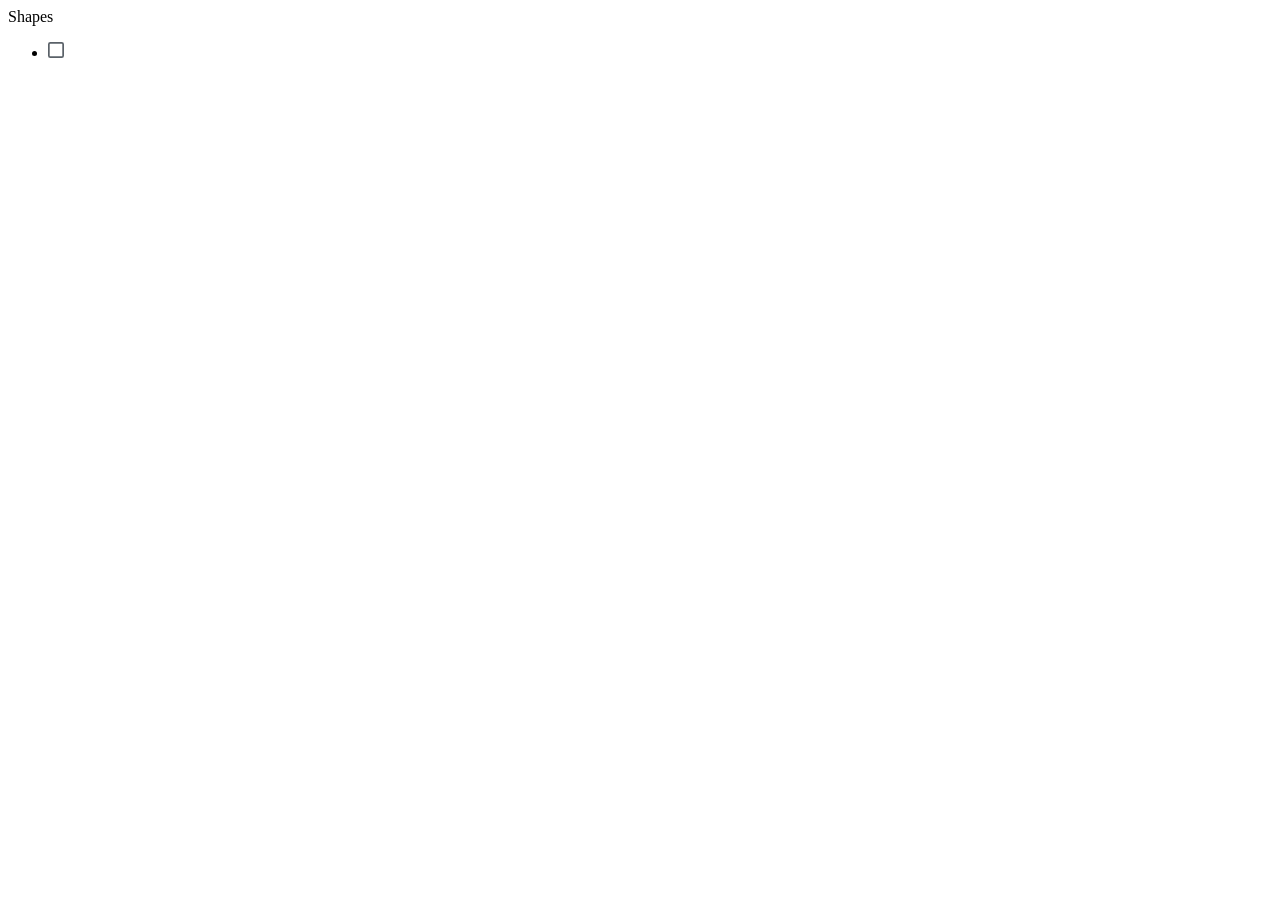
==== sample.html @ 171861ab "creating html file for drawing app" ====
<!DOCTYPE html>
<html lang="en">
<head>
    <meta charset="UTF-8">
    <meta http-equiv="X-UA-Compatible" content="IE=edge">
    <meta name="viewport" content="width=device-width, initial-scale=1.0">
    <title>Drawaing app</title>
</head>
<body>
    <div class="container">
        <section class="tools-board">
            <div class="row">
                <label class="title">Shapes</label>
                <ul class="options">
                    <li class="option">
                        <img src="image/rectangle.svg" />
                    </li>
                </ul>
            </div>
        </section>
        <section class="drawing-board">

        </section>
    </div>
    
</body>
</html>
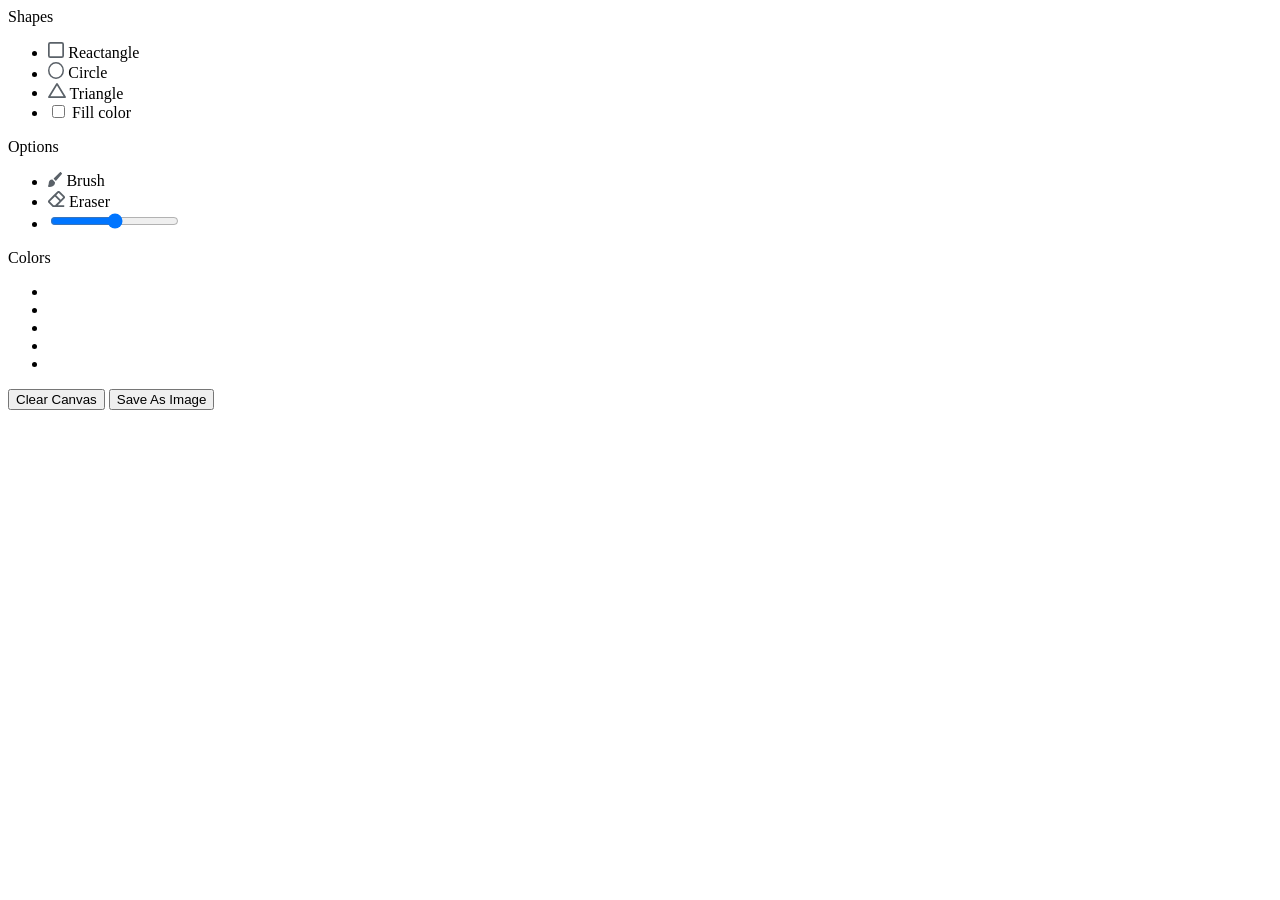
==== commit 3fe434f0: "Added styling to the html" ====
--- a/sample.html
+++ b/sample.html
@@ -14,13 +14,58 @@
                 <ul class="options">
                     <li class="option">
                         <img src="image/rectangle.svg" />
+                        <span>Reactangle</span>
+                    </li>
+                    <li class="option">
+                        <img src="image/circle.svg" />
+                        <span>Circle</span>
+                    </li>
+                    <li class="option">
+                        <img src="image/triangle.svg" />
+                        <span>Triangle</span>
+                    </li>
+                    <li class="option">
+                        <input type="checkbox" id="fill-color" />
+                        <label for="fill-color">Fill color</label>
                     </li>
                 </ul>
             </div>
-        </section>
-        <section class="drawing-board">
+
+            <div class="row">
+                <label class="title">Options</label>
+                <ul class="options">
+                    <li class="option">
+                        <img src="image/brush.svg" />
+                        <span>Brush</span>
+                    </li>
+                    <li class="option">
+                        <img src="image/eraser.svg" />
+                        <span>Eraser</span>
+                    </li>
+                    <li class="option">
+                        <input type="range" id="size-slider" />
+                    </li>
+                </ul>
+            </div>
+
+            <div class="row">
+                <label class="title">Colors</label>
+                <ul class="options">
+                    <li class="option"></li>
+                    <li class="option"></li>
+                    <li class="option"></li>
+                    <li class="option"></li>
+                    <li class="option"></li>
+                </ul>
+            </div>
+
+            <div class="row">
+               <button class="clear-canvas">Clear Canvas</button>
+               <button class="save-img">Save As Image</button>
+            </div>
 
         </section>
+        <section class="drawing-board"></section>
     </div>
     
 </body>
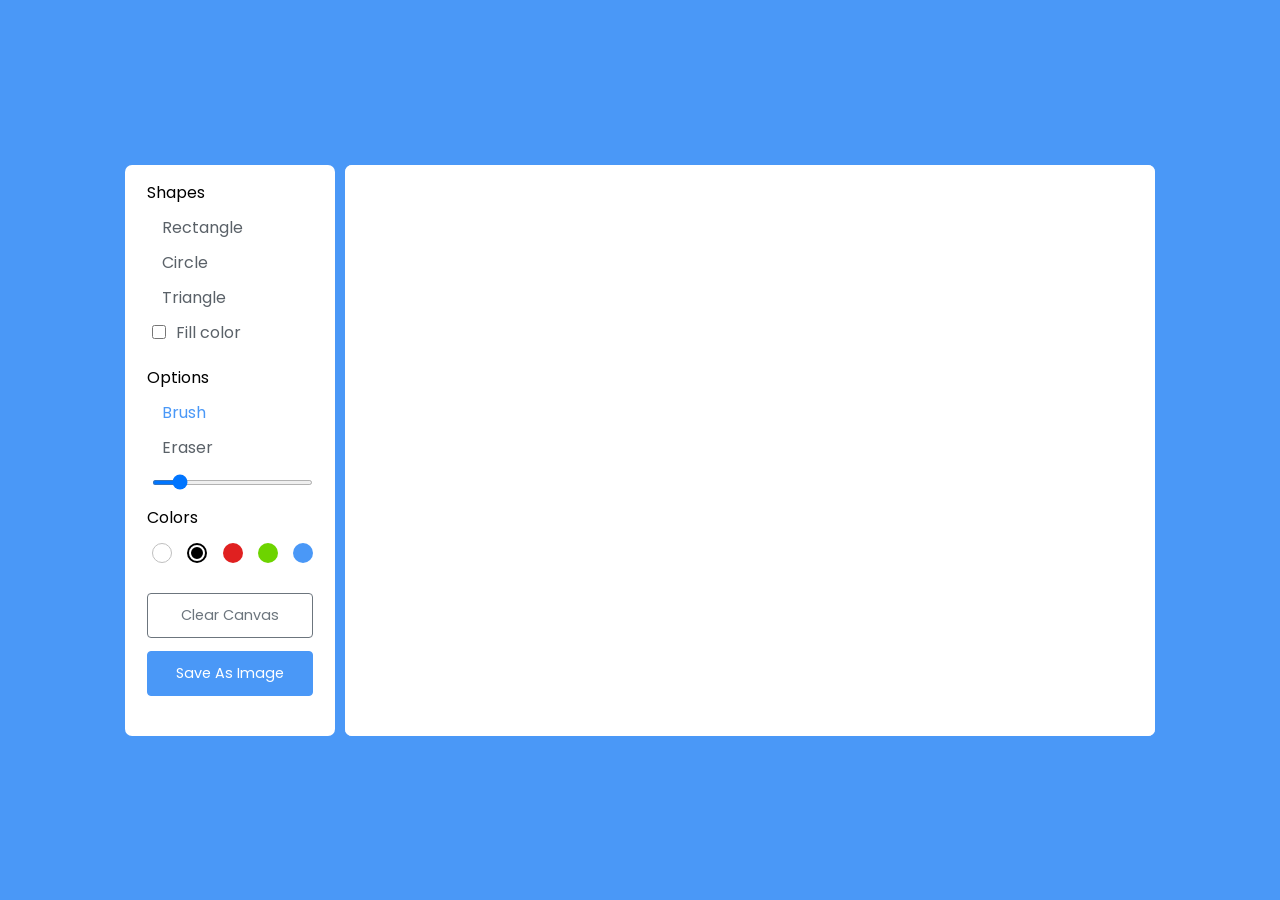
==== commit c127653c: "added javascript" ====
--- a/sample.html
+++ b/sample.html
@@ -1,72 +1,73 @@
 <!DOCTYPE html>
-<html lang="en">
-<head>
-    <meta charset="UTF-8">
-    <meta http-equiv="X-UA-Compatible" content="IE=edge">
+<html lang="en" dir="ltr">
+  <head>
+    <meta charset="utf-8">
+    <title>Drawing App </title>
+    <link rel="stylesheet" href="style.css">
     <meta name="viewport" content="width=device-width, initial-scale=1.0">
-    <title>Drawaing app</title>
-</head>
-<body>
+    <script src="script.js" defer></script>
+  </head>
+  <body>
     <div class="container">
-        <section class="tools-board">
-            <div class="row">
-                <label class="title">Shapes</label>
-                <ul class="options">
-                    <li class="option">
-                        <img src="image/rectangle.svg" />
-                        <span>Reactangle</span>
-                    </li>
-                    <li class="option">
-                        <img src="image/circle.svg" />
-                        <span>Circle</span>
-                    </li>
-                    <li class="option">
-                        <img src="image/triangle.svg" />
-                        <span>Triangle</span>
-                    </li>
-                    <li class="option">
-                        <input type="checkbox" id="fill-color" />
-                        <label for="fill-color">Fill color</label>
-                    </li>
-                </ul>
-            </div>
-
-            <div class="row">
-                <label class="title">Options</label>
-                <ul class="options">
-                    <li class="option">
-                        <img src="image/brush.svg" />
-                        <span>Brush</span>
-                    </li>
-                    <li class="option">
-                        <img src="image/eraser.svg" />
-                        <span>Eraser</span>
-                    </li>
-                    <li class="option">
-                        <input type="range" id="size-slider" />
-                    </li>
-                </ul>
-            </div>
-
-            <div class="row">
-                <label class="title">Colors</label>
-                <ul class="options">
-                    <li class="option"></li>
-                    <li class="option"></li>
-                    <li class="option"></li>
-                    <li class="option"></li>
-                    <li class="option"></li>
-                </ul>
-            </div>
-
-            <div class="row">
-               <button class="clear-canvas">Clear Canvas</button>
-               <button class="save-img">Save As Image</button>
-            </div>
-
-        </section>
-        <section class="drawing-board"></section>
+      <section class="tools-board">
+        <div class="row">
+          <label class="title">Shapes</label>
+          <ul class="options">
+            <li class="option tool" id="rectangle">
+              <img src="icons/rectangle.svg" alt="">
+              <span>Rectangle</span>
+            </li>
+            <li class="option tool" id="circle">
+              <img src="icons/circle.svg" alt="">
+              <span>Circle</span>
+            </li>
+            <li class="option tool" id="triangle">
+              <img src="icons/triangle.svg" alt="">
+              <span>Triangle</span>
+            </li>
+            <li class="option">
+              <input type="checkbox" id="fill-color">
+              <label for="fill-color">Fill color</label>
+            </li>
+          </ul>
+        </div>
+        <div class="row">
+          <label class="title">Options</label>
+          <ul class="options">
+            <li class="option active tool" id="brush">
+              <img src="icons/brush.svg" alt="">
+              <span>Brush</span>
+            </li>
+            <li class="option tool" id="eraser">
+              <img src="icons/eraser.svg" alt="">
+              <span>Eraser</span>
+            </li>
+            <li class="option">
+              <input type="range" id="size-slider" min="1" max="30" value="5">
+            </li>
+          </ul>
+        </div>
+        <div class="row colors">
+          <label class="title">Colors</label>
+          <ul class="options">
+            <li class="option"></li>
+            <li class="option selected"></li>
+            <li class="option"></li>
+            <li class="option"></li>
+            <li class="option">
+              <input type="color" id="color-picker" value="#4A98F7">
+            </li>
+          </ul>
+        </div>
+        <div class="row buttons">
+          <button class="clear-canvas">Clear Canvas</button>
+          <button class="save-img">Save As Image</button>
+        </div>
+      </section>
+      <section class="drawing-board">
+        <canvas></canvas>
+      </section>
     </div>
     
-</body>
+  </body>
 </html>
--- a/style.css
+++ b/style.css
@@ -0,0 +1,146 @@
+/* Import Google font - Poppins */
+@import url('https://fonts.googleapis.com/css2?family=Poppins:wght@400;500;600&display=swap');
+*{
+  margin: 0;
+  padding: 0;
+  box-sizing: border-box;
+  font-family: 'Poppins', sans-serif;
+}
+body{
+  display: flex;
+  align-items: center;
+  justify-content: center;
+  min-height: 100vh;
+  background: #4A98F7;
+}
+.container{
+  display: flex;
+  width: 100%;
+  gap: 10px;
+  padding: 10px;
+  max-width: 1050px;
+}
+section{
+  background: #fff;
+  border-radius: 7px;
+}
+.tools-board{
+  width: 210px;
+  padding: 15px 22px 0;
+}
+.tools-board .row{
+  margin-bottom: 20px;
+}
+.row .options{
+  list-style: none;
+  margin: 10px 0 0 5px;
+}
+.row .options .option{
+  display: flex;
+  cursor: pointer;
+  align-items: center;
+  margin-bottom: 10px;
+}
+.option:is(:hover, .active) img{
+  filter: invert(17%) sepia(90%) saturate(3000%) hue-rotate(900deg) brightness(100%) contrast(100%);
+}
+.option :where(span, label){
+  color: #5A6168;
+  cursor: pointer;
+  padding-left: 10px;
+}
+.option:is(:hover, .active) :where(span, label){
+  color: #4A98F7;
+}
+.option #fill-color{
+  cursor: pointer;
+  height: 14px;
+  width: 14px;
+}
+#fill-color:checked ~ label{
+  color: #4A98F7;
+}
+.option #size-slider{
+  width: 100%;
+  height: 5px;
+  margin-top: 10px;
+}
+.colors .options{
+  display: flex;
+  justify-content: space-between;
+}
+.colors .option{
+  height: 20px;
+  width: 20px;
+  border-radius: 50%;
+  margin-top: 3px;
+  position: relative;
+}
+.colors .option:nth-child(1){
+  background-color: #fff;
+  border: 1px solid #bfbfbf;
+}
+.colors .option:nth-child(2){
+  background-color: #000;
+}
+.colors .option:nth-child(3){
+  background-color: #E02020;
+}
+.colors .option:nth-child(4){
+  background-color: #6DD400;
+}
+.colors .option:nth-child(5){
+  background-color: #4A98F7;
+}
+.colors .option.selected::before{
+  position: absolute;
+  content: "";
+  top: 50%;
+  left: 50%;
+  height: 12px;
+  width: 12px;
+  background: inherit;
+  border-radius: inherit;
+  border: 2px solid #fff;
+  transform: translate(-50%, -50%);
+}
+.colors .option:first-child.selected::before{
+  border-color: #ccc;
+}
+.option #color-picker{
+  opacity: 0;
+  cursor: pointer;
+}
+.buttons button{
+  width: 100%;
+  color: #fff;
+  border: none;
+  outline: none;
+  padding: 11px 0;
+  font-size: 0.9rem;
+  margin-bottom: 13px;
+  background: none;
+  border-radius: 4px;
+  cursor: pointer;
+}
+.buttons .clear-canvas{
+  color: #6C757D;
+  border: 1px solid #6C757D;
+  transition: all 0.3s ease;
+}
+.clear-canvas:hover{
+  color: #fff;
+  background: #6C757D;
+}
+.buttons .save-img{
+  background: #4A98F7;
+  border: 1px solid #4A98F7;
+}
+.drawing-board{
+  flex: 1;
+  overflow: hidden;
+}
+.drawing-board canvas{
+  width: 100%;
+  height: 100%;
+}
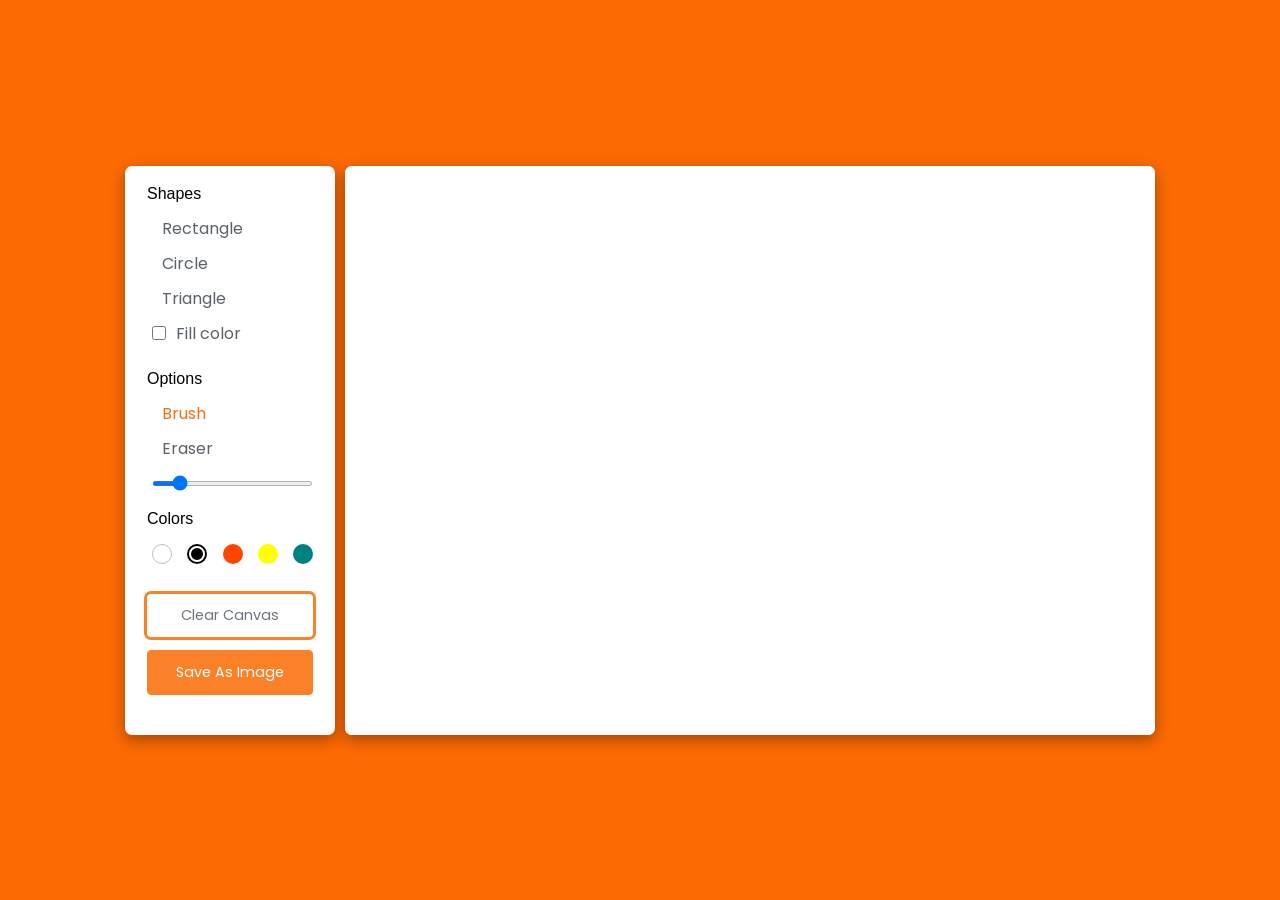
==== commit 1f38fb3e: "updated javascript and html" ====
--- a/sample.html
+++ b/sample.html
@@ -11,7 +11,7 @@
     <div class="container">
       <section class="tools-board">
         <div class="row">
-          <label class="title">Shapes</label>
+          <label class="title" style="font-weight: 500;">Shapes</label>
           <ul class="options">
             <li class="option tool" id="rectangle">
               <img src="icons/rectangle.svg" alt="">
@@ -32,7 +32,7 @@
           </ul>
         </div>
         <div class="row">
-          <label class="title">Options</label>
+          <label class="title" style="font-weight: 500;">Options</label>
           <ul class="options">
             <li class="option active tool" id="brush">
               <img src="icons/brush.svg" alt="">
@@ -48,7 +48,7 @@
           </ul>
         </div>
         <div class="row colors">
-          <label class="title">Colors</label>
+          <label class="title" style="font-weight: 500;">Colors</label>
           <ul class="options">
             <li class="option"></li>
             <li class="option selected"></li>
--- a/style.css
+++ b/style.css
@@ -11,7 +11,7 @@
   align-items: center;
   justify-content: center;
   min-height: 100vh;
-  background: #4A98F7;
+  background: #fc6a03;
 }
 .container{
   display: flex;
@@ -20,10 +20,13 @@
   padding: 10px;
   max-width: 1050px;
 }
+
 section{
   background: #fff;
   border-radius: 7px;
+  box-shadow: rgba(0, 0, 0, 0.35) 0px 5px 15px;
 }
+
 .tools-board{
   width: 210px;
   padding: 15px 22px 0;
@@ -50,7 +53,7 @@
   padding-left: 10px;
 }
 .option:is(:hover, .active) :where(span, label){
-  color: #4A98F7;
+  color: #ed7014;
 }
 .option #fill-color{
   cursor: pointer;
@@ -58,7 +61,7 @@
   width: 14px;
 }
 #fill-color:checked ~ label{
-  color: #4A98F7;
+  color: #ed7014;
 }
 .option #size-slider{
   width: 100%;
@@ -84,13 +87,13 @@
   background-color: #000;
 }
 .colors .option:nth-child(3){
-  background-color: #E02020;
+  background-color: orangered;
 }
 .colors .option:nth-child(4){
-  background-color: #6DD400;
+  background-color: yellow;
 }
 .colors .option:nth-child(5){
-  background-color: #4A98F7;
+  background-color: teal;
 }
 .colors .option.selected::before{
   position: absolute;
@@ -125,16 +128,16 @@
 }
 .buttons .clear-canvas{
   color: #6C757D;
-  border: 1px solid #6C757D;
+  box-shadow: #fa8128 0px 0px 0px 3px;
   transition: all 0.3s ease;
 }
 .clear-canvas:hover{
-  color: #fff;
-  background: #6C757D;
+  color: #fa8128;
+  background: white;
 }
 .buttons .save-img{
-  background: #4A98F7;
-  border: 1px solid #4A98F7;
+  background: #fa8128;
+  border: 1px solid #fa8128;
 }
 .drawing-board{
   flex: 1;
